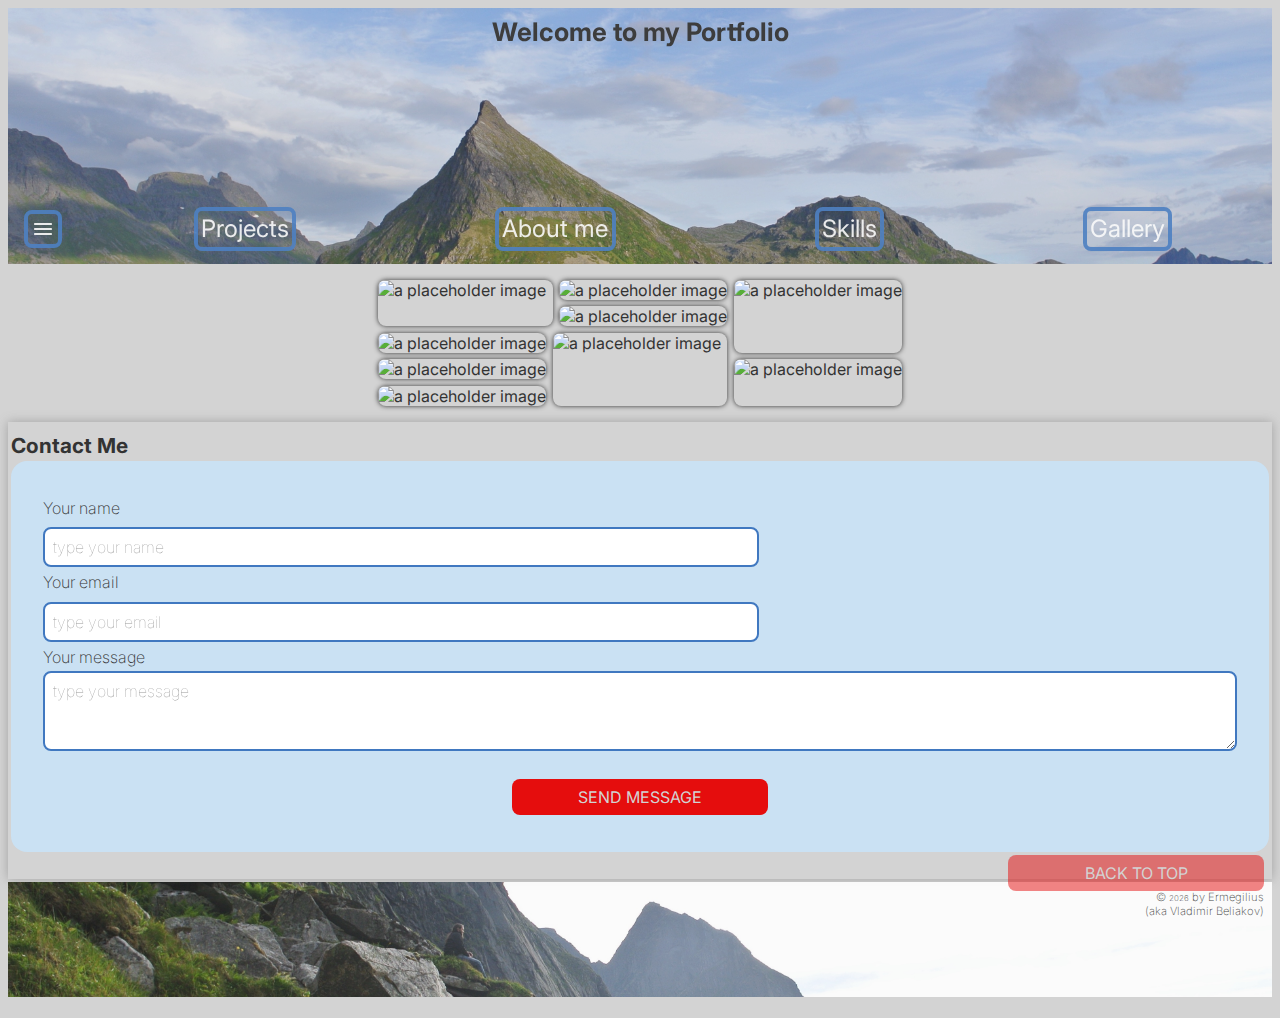
==== gallery.html @ 0bfc25ab "update: gallery.html and bav links" ====
<!DOCTYPE html>
<html lang="en">
<head>
    <meta charset="UTF-8">
    <meta name="viewport" content="width=device-width, initial-scale=1.0">
    <meta name="author" content="Ermegilius">
    <meta name="description" content="This portfoio has been done as a study assignment">
    <title>My portfolio</title>
    <link rel="stylesheet" href="./responsive_style.css">
    <link rel="icon" type="image/x-icon" href="./imgs/icon_favicon.ico">
    <link rel="preconnect" href="https://fonts.googleapis.com">
    <link rel="preconnect" href="https://fonts.gstatic.com" crossorigin>
    <link href="https://fonts.googleapis.com/css2?family=Inter:ital,opsz,wght@0,14..32,100..900;1,14..32,100..900&display=swap" rel="stylesheet">
    <link rel="stylesheet" href="https://fonts.googleapis.com/css2?family=Material+Symbols+Rounded:opsz,wght,FILL,GRAD@20..48,100..700,0..1,-50..200" />
</head>

<body>
    <!--Start of the header section-->
    <header>  
        <div id="banner" title="Vladimir's portfolio banner">
            <h1>Welcome to my Portfolio</h1>
        </div>
        <nav>
            <span class="material-symbols-rounded" id="mobileMenuButton">menu</span>
            <ul>   
                <li><a href="./index.html#projects">Projects</a></li>
                <li><a href="./index.html#aboutMe">About me</a></li>
                <li><a href="./index.html#skills">Skills</a></li>
                <li><a href="./gallery.html">Gallery</a></li>
            </ul>  
        </nav>
    </header>
     <!--End of the header section-->

     <!--Start of the main section-->
    <main>
        <div id="gallery" class="gridBlock">
            <img class="img-1" src="./imgs/gal_1.jpg" alt="a placeholder image">
            <img class="img-2" src="./imgs/gal_2.jpg" alt="a placeholder image">
            <img class="img-3" src="./imgs/gal_3.jpg" alt="a placeholder image">
            <img class="img-4" src="./imgs/gal_4.jpg" alt="a placeholder image">
            <img class="img-5" src="./imgs/gal_5.jpg" alt="a placeholder image">
            <img class="img-6" src="./imgs/gal_6.jpg" alt="a placeholder image">
            <img class="img-7" src="./imgs/gal_7.jpg" alt="a placeholder image">
            <img class="img-8" src="./imgs/gal_8.jpg" alt="a placeholder image">
            <img class="img-9" src="./imgs/gal_9.jpg" alt="a placeholder image">
        </div>

        <div id="contactMe" class="block">
            
            <h2>Contact Me</h2>
            <div class="formBox">
                <form>
                    <label for="yourtName">Your name</label>
                    <input type="text" name="yourName" placeholder="type your name">

                    <label for="email">Your email</label>
                    <input type="email" name="email" placeholder="type your email">

                    <label for="message">Your message<label>
                    <textarea id="message" name="message" cols="40" rows="5" placeholder="type your message"></textarea>
                </form>
                <button type="submit" class="cta">Send message</button>
            </div>
        </div>
    </main>
    <!--End of the main section-->
    <button id="backToTop">Back to top</button>

    <!--Start of the footer section-->
    <footer title="Footer with a picture of mountain view">
        <p>&copy <span id="year"></span> by Ermegilius <br> (aka Vladimir Beliakov)</p>
    </footer>
    <script src="index.js"></script>
    <!--End of the footer section-->
</body>

</html>
---- responsive_style.css ----
/* for all pages */
:root {
    --primary-light-color: #333333;
    --primary--dark-color: #d3d3d3;

    --secondery-light-color: #4078c0;
    --secondery-dark-color: #67a5f5;

    --accent-light-color: #e50d0d;
    --accent-dark-color: #fb3434;

    --outline--light: 2px solid var(--secondery-light-color);
    --outline--dark: 2px solid var(--secondery-dark-color);

    --border--light: 2px solid var(--secondery-light-color);
    --border--dark: 2px solid var(--secondery-dark-color);
}

* {
    margin: 0;
    padding: 0;
    box-sizing: border-box;
    font-size: 12px;
    color: var(--primary-light-color);
    font-family: "Inter", sans-serif;
}

h1 {
    font-size: 1.6rem;
    margin-top: .2rem;
    margin-bottom: .1rem;
    margin-left: .5rem;
}

h2 {
    font-size: 1.3rem;
    margin-top: .2rem;
    margin-bottom: .1rem;
}

h3 {
    font-size: 1.1rem;
    margin-top: .3rem;
    margin-bottom: .1rem;
    text-align: center;
}

body {
    display: flex;
    flex-direction: column;
    align-items: center;
    justify-content: center;
    font-weight: 400;
    font-style: normal;
    background-color: var(--primary--dark-color);
    margin: .5rem;
}

img {
    outline: var(--outline--light);
    border-radius: .5rem;
    width: 75%;
    object-fit: cover;
    margin: 0;
    align-self: center;
}

header {
    display: flex;
    flex-direction: column;
    width: 100%;
    height: 20vw;
    background-image: url("./imgs/header.JPG");
    background-size: cover;
    background-repeat: no-repeat;
    opacity: 0.9;
    align-items: flex-start;
    justify-content: space-between;
    position: sticky;
    top: 0;
    filter: grayscale(0);
    transition: filter 3s ease;
}

header::before {
    content: "";
    position: absolute;
    top: 0;
    left: 0;
    width: 100%;
    height: 100%;
    background-color: black;
    opacity: .1;
}

header nav {
    display: flex;
    flex-direction: row;
    width: 75%;
    margin: 1rem;
}

header ul {
    display: flex;
    flex-direction: row;
    width: 100%;
    text-align: center;
    list-style: none;
    flex-wrap: nowrap;
    justify-content: space-around;
    
}

#mobileMenuButton{
    margin-top: auto;
    margin-right: 2rem;
    margin-left: 1rem;
    text-decoration: none;
    color: #ffffff;
    border: var(--border--light);
    border-width: .1rem;
    border-radius: .5rem;
    text-align: center;
    padding: .1rem;
    opacity: .9;
}

header nav ul li {
    align-self: center;
}

li a {
    font-size: 1.3rem;
    text-decoration: none;
    color: #ffffff;
    border: var(--border--light);
    border-width: .1rem;
    border-radius: .5rem;
    text-align: center;
    padding: .1rem;
    opacity: .9;
}


li a:hover {
    background-color: var(--secondery-light-color);
}

main {
    display: flex;
    flex-direction:column;
    width: 100%;
}

.block {
    display: flex;
    flex-direction: column;
    padding: .2rem;
    box-shadow: 0 0 10px #a2a2a2;
    margin-bottom: .2rem;
}

.cardBox {
    display: flex;
    flex-direction: column;
    flex-wrap: nowrap;
}

.card {
    display: flex;
    flex-direction: column;
    flex: 1;
    margin: .5rem 0;
    border-radius: .5rem;
    overflow: hidden;
    transition: transform 0.3s, box-shadow 0.3s;
}

.card:hover {
transform: translateY(-5px);
box-shadow: 0 8px 12px rgba(0, 0, 0, 0.2);
}

.card p {
    margin: .2rem 0;
}

.card a {
    text-decoration: none;
    color: var(--accent-light-color);
    margin-top: auto;
}

.card a:hover {
    color: var(--accent-light-color);
}

.unit {
    display: flex;
    flex-direction: column;
    margin-bottom: .5rem;
}

.unit img {
    margin: .5rem 0;
}

.skillBox {
    display: flex;
    flex-direction: column;
    align-self: center;
    align-items: center;
    margin: .5rem 0;
}

.skillBox span {
    font-weight: 200;
    font-size: 3rem;
}

progress {
    box-shadow: 0 2px 5px rgba(0, 0, 0, 0.25) inset;
    width: 50vw;
}

#projects, #skills  {
    background: #c8f9cdd5;
    background: linear-gradient(180deg, #FFFFFF 0%, #c8f9cdd5 50%, #FFFFFF 100%);

}

#aboutMe {
    background: #c8e4f9d5;
    background: linear-gradient(180deg, #FFFFFF 0%, #c8e4f9d5 50%, #FFFFFF 100%);

}

.formBox {
    background-color: #c8e4f9d5;
    padding: 2rem;
    border-radius: 1rem;
    margin-bottom: 1.5rem;
}

form {
    display: flex;
    flex-direction: column;
}

label {
    text-align: left;
    font-weight: 200;
    margin: .3rem 0;
}

input, textarea {
    width: 60%;
    padding: .5rem;
    margin-top: .3rem;
    font-size: 1rem;
    border: var(--border--light);
    border-radius: .5rem;
}

input:active, input:focus, textarea:active, textarea:focus {
    outline: var(--outline--light);
    background-color: #ffffff;
}

input::placeholder, textarea::placeholder {
    font-weight: 100;
    opacity: 0.5;
    color: var(--primary-light-color);
}

#message {
    width: 100%;
    height: 5rem;
}

.cta {
    display: block;
    margin: auto;
    padding: .5rem;
    background-color: var(--accent-light-color);
    border-radius: .5rem;
    color: var(--primary--dark-color);
    border: none;
    margin-top: 1.5rem;
    text-transform: uppercase;
    width: 20vw;
    font-size: 1rem;
}

.cta:hover {
    outline: var(--outline--light);
    opacity: .9;
}

#backToTop {
    position: fixed;
    bottom: 5%;
    right: 1rem;
    z-index: 1;
    padding: .5rem;
    background-color: var(--accent-light-color);
    border-radius: .5rem;
    color: var(--primary--dark-color);
    border: none;
    text-transform: uppercase;
    width: 20vw;
    font-size: 1rem;
    opacity: .5;
}

footer {
    display: flex;
    flex-direction: column;
    width: 100%;
    height: 10vw;
    background-image: url("./imgs/footer.JPG");
    background-size: contain;
    opacity: 0.9;
    background-repeat: no-repeat;
    background-position: top;
    background-size: 100%;
    align-self: end;
    align-items: end;
}

footer p {
    margin: .5rem;
    font-weight: 200;
    font-size: .7rem;
    text-align: right;
}

footer span {
    font-size: .5rem;
}

.colored {
    opacity: .1;
}

.hidden {
    display: none;
}

/* for gallery.html */
.gridBlock {
    display: grid;
    max-width: 1000px;
    grid-template-areas:
    "img-1 img-1 img-2 img-2 img-7 img-7"
    "img-1 img-1 img-4 img-4 img-7 img-7"
    "img-5 img-6 img-6 img-6 img-7 img-7"
    "img-3 img-6 img-6 img-6 img-9 img-9"
    "img-8 img-6 img-6 img-6 img-9 img-9"
    ;
    margin: 1rem auto;
    gap: .4rem;
    grid-auto-rows: 1fr;
    
}

.gridBlock img {
    object-fit: cover;
    width: 100%;
    height: 100%;
    outline: none;
    box-shadow: 0 0 5px #333333;
}

.img-1 {
    grid-area: img-1;
}

.img-2 {
    grid-area: img-2;
}

.img-3 {
    grid-area: img-3;
}

.img-4 {
    grid-area: img-4;
}

.img-5 {
    grid-area: img-5;
}

.img-6 {
    grid-area: img-6;
}

.img-7 {
    grid-area: img-7;
}

.img-8 {
    grid-area: img-8;
}

.img-9 {
    grid-area: img-9;
}


/* Tablet style */
@media only screen and (min-width: 768px) {
    *{
        font-size: 16px;
    }

    h1 {
        margin-top: .5rem;
        margin-bottom: .2rem;
        margin-left: 0;
    }
    
    h2 {
        margin-top: .5rem;
        margin-bottom: .2rem;
    }
    
    h3 {
        margin-top: .5rem;
        margin-bottom: .2rem;
    }

    img {
        width: 45%;
    }

    header {
        align-items: center;
    }

    header nav {
        width: 100%;
    }

    li a, #mobileMenuButton {
        border-width: .3rem;
        font-size: 1.5rem;
        padding: .2rem;
    }

    .card {
        align-items: center;
    }

    .card {
        margin: .5rem 0;
    }

    .card p {
        margin: .5rem 0;
    }

    .skillBox span {
        font-weight: 400;
        font-size: 3rem;
    }

    progress {
        width: 70vw;
    }

    #backToTop {
        bottom: 1%;
    }
}

/* Big screen style */
@media only screen and (min-width: 1400px) {
    *{
        font-size: 26px;
    }

    h1 {
        margin-top: 1rem;
        margin-bottom: .5rem;
    }
    
    h2 {
        margin-top: 1rem;
        margin-bottom: .5rem;
    }
    
    h3 {
        margin-top: 1rem;
        margin-bottom: .5rem;
    }

    img {
        width: 100%;
    }
   
    header {
        align-items: center;
        height: 15vw;
    }

    header nav {
        width: 100%;
        margin: 1rem;
    }

    #mobileMenuButton {
        display: none;
    }

    .navButtonsBox {
        display: flex;
        flex-direction: row;
    }

    header ul li {
        display: flex;
        margin-top: auto;
    }

    li a {
        font-size: 2rem;
        padding: .5rem;
    }

    .block {
        padding: .5rem;
        margin-bottom: .5rem;
    }

    .cardBox {
        flex-direction: row;
    }

    .card {
        margin: 0 1rem;
    }

    .card p {
        margin-bottom: 1rem;
    }

    .unit {
        flex-direction: row;
        width: 100%;
        margin-bottom: 1rem;
    }

    .unit img {
        flex: 2;
        width: 25%;
        object-fit: cover;
        margin: 0;
    }

    .unit div {
        flex: 1;
    }
    
    .unit p {
        flex: 5;
        margin-left: .5rem;
    }

    .unit:nth-child(2n+1) {
        flex-direction: row-reverse;
    }

    .unit:nth-child(2n+1) p {
        margin-left: 0;
        margin-right: .5rem;
    }

    .skillBox {
        align-self: flex-start;
       
        margin: 0 .5rem;
    }

    .skillBox span {
        font-weight: 800;
        font-size: 2rem;
    }

    progress {
        box-shadow: 0 2px 5px rgba(0, 0, 0, 0.25) inset;
        width: 100%;
    }

    input {
        width: 45%;
    }
    
    .cta {
        font-size: 1.5rem;
    }

    #backToTop {
        width: 10vw;
    }

    footer span {
        font-size: .6rem;
        bottom: 5%;
    }
}
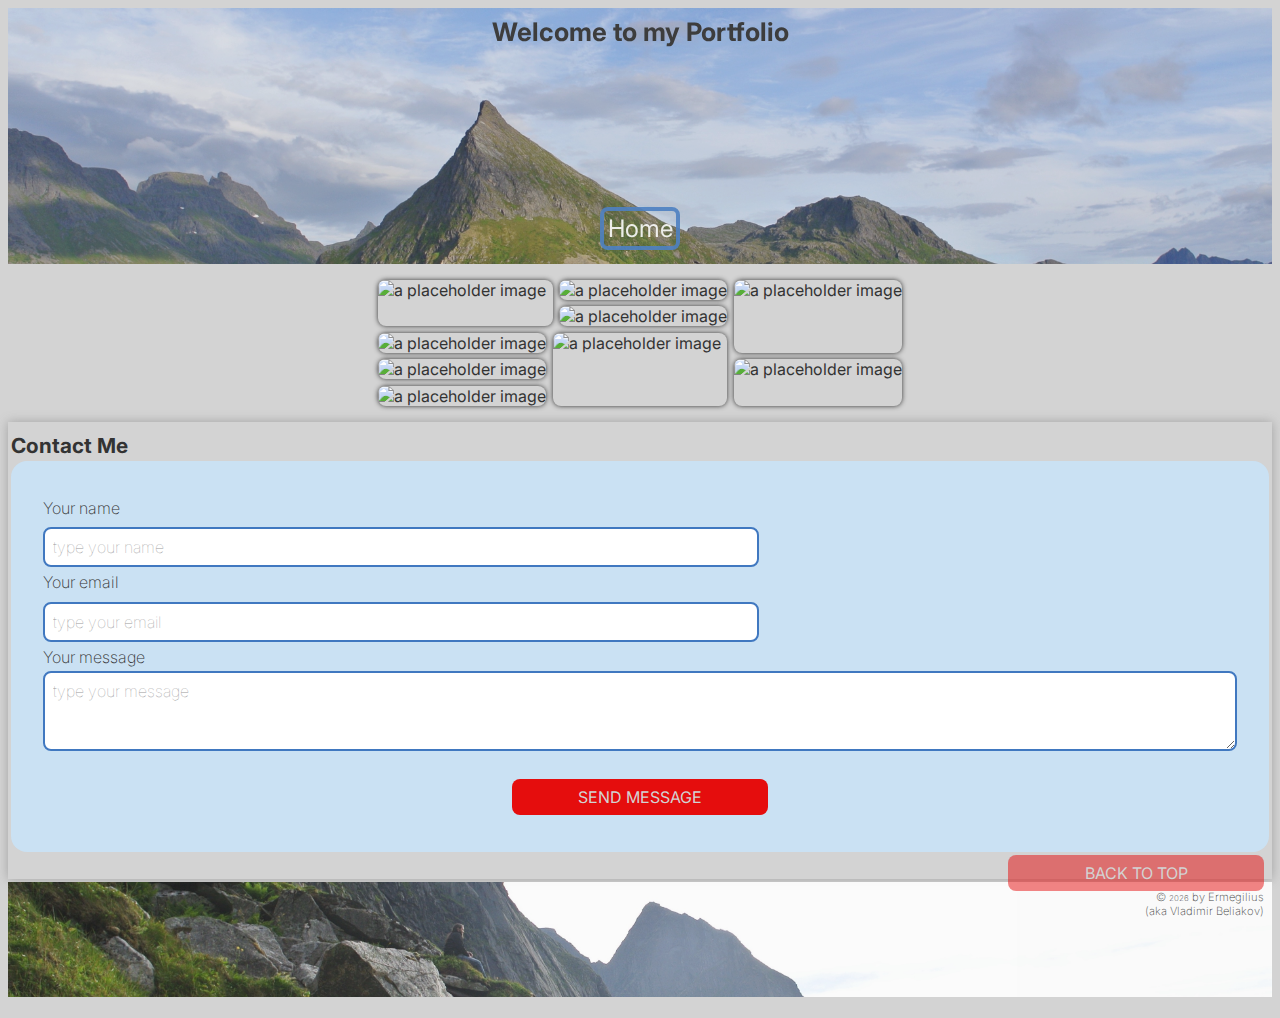
==== commit 086a2345: "fix: gallery nav" ====
--- a/gallery.html
+++ b/gallery.html
@@ -21,12 +21,8 @@
             <h1>Welcome to my Portfolio</h1>
         </div>
         <nav>
-            <span class="material-symbols-rounded" id="mobileMenuButton">menu</span>
             <ul>   
-                <li><a href="./index.html#projects">Projects</a></li>
-                <li><a href="./index.html#aboutMe">About me</a></li>
-                <li><a href="./index.html#skills">Skills</a></li>
-                <li><a href="./gallery.html">Gallery</a></li>
+                <li><a href="./index">Home</a></li>
             </ul>  
         </nav>
     </header>
--- a/responsive_style.css
+++ b/responsive_style.css
@@ -80,6 +80,7 @@
     top: 0;
     filter: grayscale(0);
     transition: filter 3s ease;
+    z-index: 1;
 }
 
 header::before {
@@ -96,7 +97,7 @@
 header nav {
     display: flex;
     flex-direction: row;
-    width: 75%;
+
     margin: 1rem;
 }
 
@@ -108,10 +109,10 @@
     list-style: none;
     flex-wrap: nowrap;
     justify-content: space-around;
-    
 }
 
 #mobileMenuButton{
+    display: flex;
     margin-top: auto;
     margin-right: 2rem;
     margin-left: 1rem;
@@ -127,6 +128,7 @@
 
 header nav ul li {
     align-self: center;
+    margin: 0.3rem;
 }
 
 li a {
@@ -140,7 +142,6 @@
     padding: .1rem;
     opacity: .9;
 }
-
 
 li a:hover {
     background-color: var(--secondery-light-color);
@@ -451,10 +452,9 @@
 
     .card {
         align-items: center;
-    }
-
-    .card {
         margin: .5rem 0;
+        width: 75%;
+        align-self: center;
     }
 
     .card p {
@@ -526,7 +526,7 @@
 
     li a {
         font-size: 2rem;
-        padding: .5rem;
+        padding: .2rem;
     }
 
     .block {
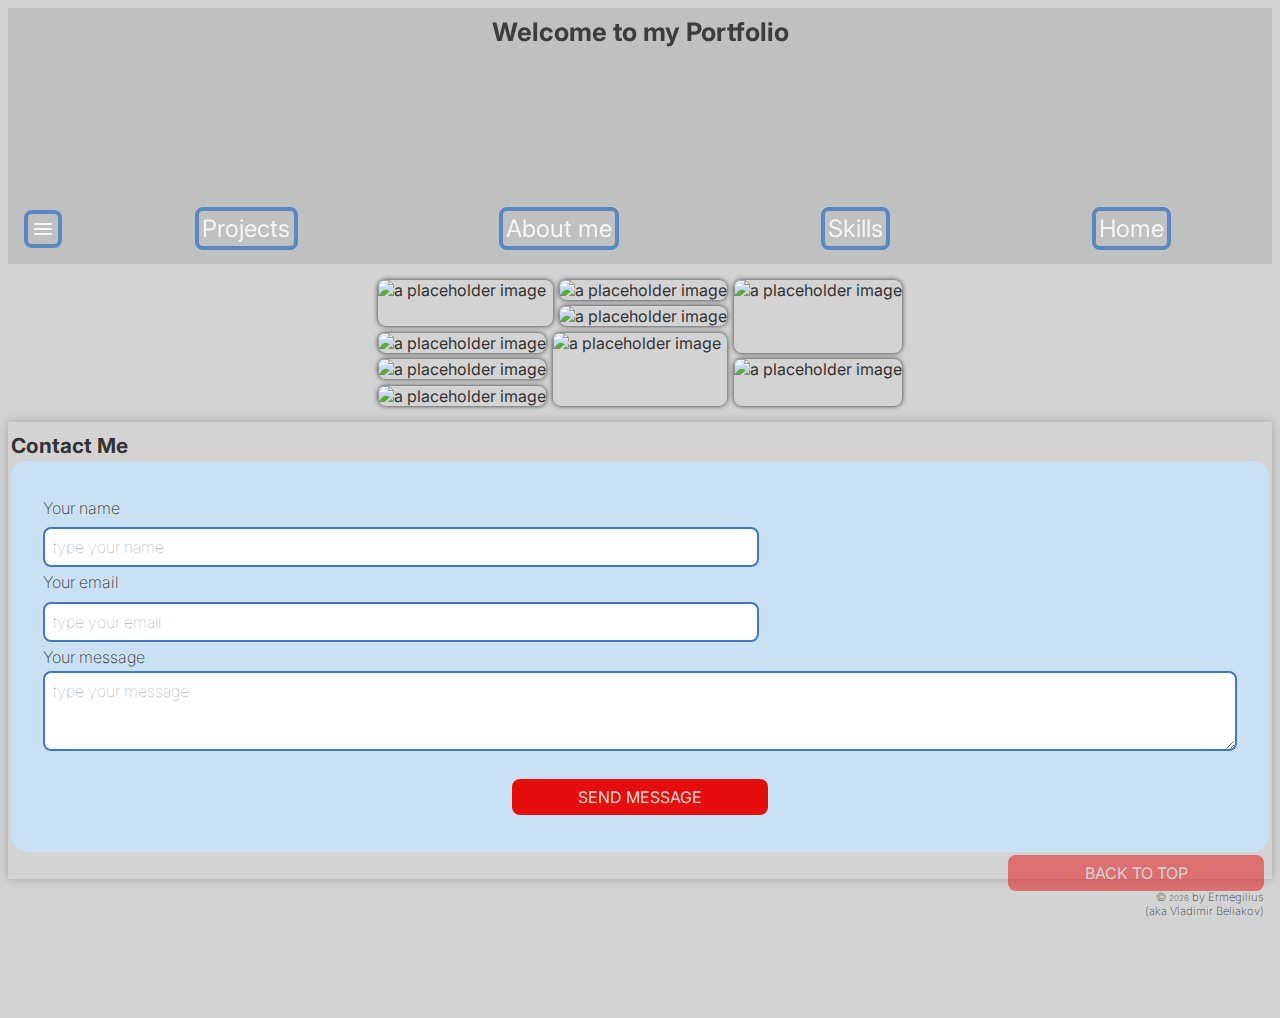
==== commit 7acbc7a5: "fix: nav bar on gallery page" ====
--- a/gallery.html
+++ b/gallery.html
@@ -21,8 +21,12 @@
             <h1>Welcome to my Portfolio</h1>
         </div>
         <nav>
-            <ul>   
-                <li><a href="./index">Home</a></li>
+            <span class="material-symbols-rounded" id="mobileMenuButton">menu</span>
+            <ul>
+                <li><a class="externallLink" href="./index.html#projects">Projects</a></li>
+                <li><a class="externallLink" href="./index.html#aboutMe">About me</a></li>
+                <li><a class="externallLink" href="./index.html#skills">Skills</a></li>   
+                <li><a href="./index.html">Home</a></li>
             </ul>  
         </nav>
     </header>
@@ -48,10 +52,10 @@
             <div class="formBox">
                 <form>
                     <label for="yourtName">Your name</label>
-                    <input type="text" name="yourName" placeholder="type your name">
+                    <input id="yourtName" type="text" name="yourName" placeholder="type your name" autocomplete="name">
 
                     <label for="email">Your email</label>
-                    <input type="email" name="email" placeholder="type your email">
+                    <input id="email" type="email" name="email" placeholder="type your email" autocomplete="email">
 
                     <label for="message">Your message<label>
                     <textarea id="message" name="message" cols="40" rows="5" placeholder="type your message"></textarea>
--- a/responsive_style.css
+++ b/responsive_style.css
@@ -70,7 +70,7 @@
     flex-direction: column;
     width: 100%;
     height: 20vw;
-    background-image: url("./imgs/header.JPG");
+    background-image: url("./imgs/header.jpg");
     background-size: cover;
     background-repeat: no-repeat;
     opacity: 0.9;
@@ -319,7 +319,7 @@
     flex-direction: column;
     width: 100%;
     height: 10vw;
-    background-image: url("./imgs/footer.JPG");
+    background-image: url("./imgs/footer.jpg");
     background-size: contain;
     opacity: 0.9;
     background-repeat: no-repeat;
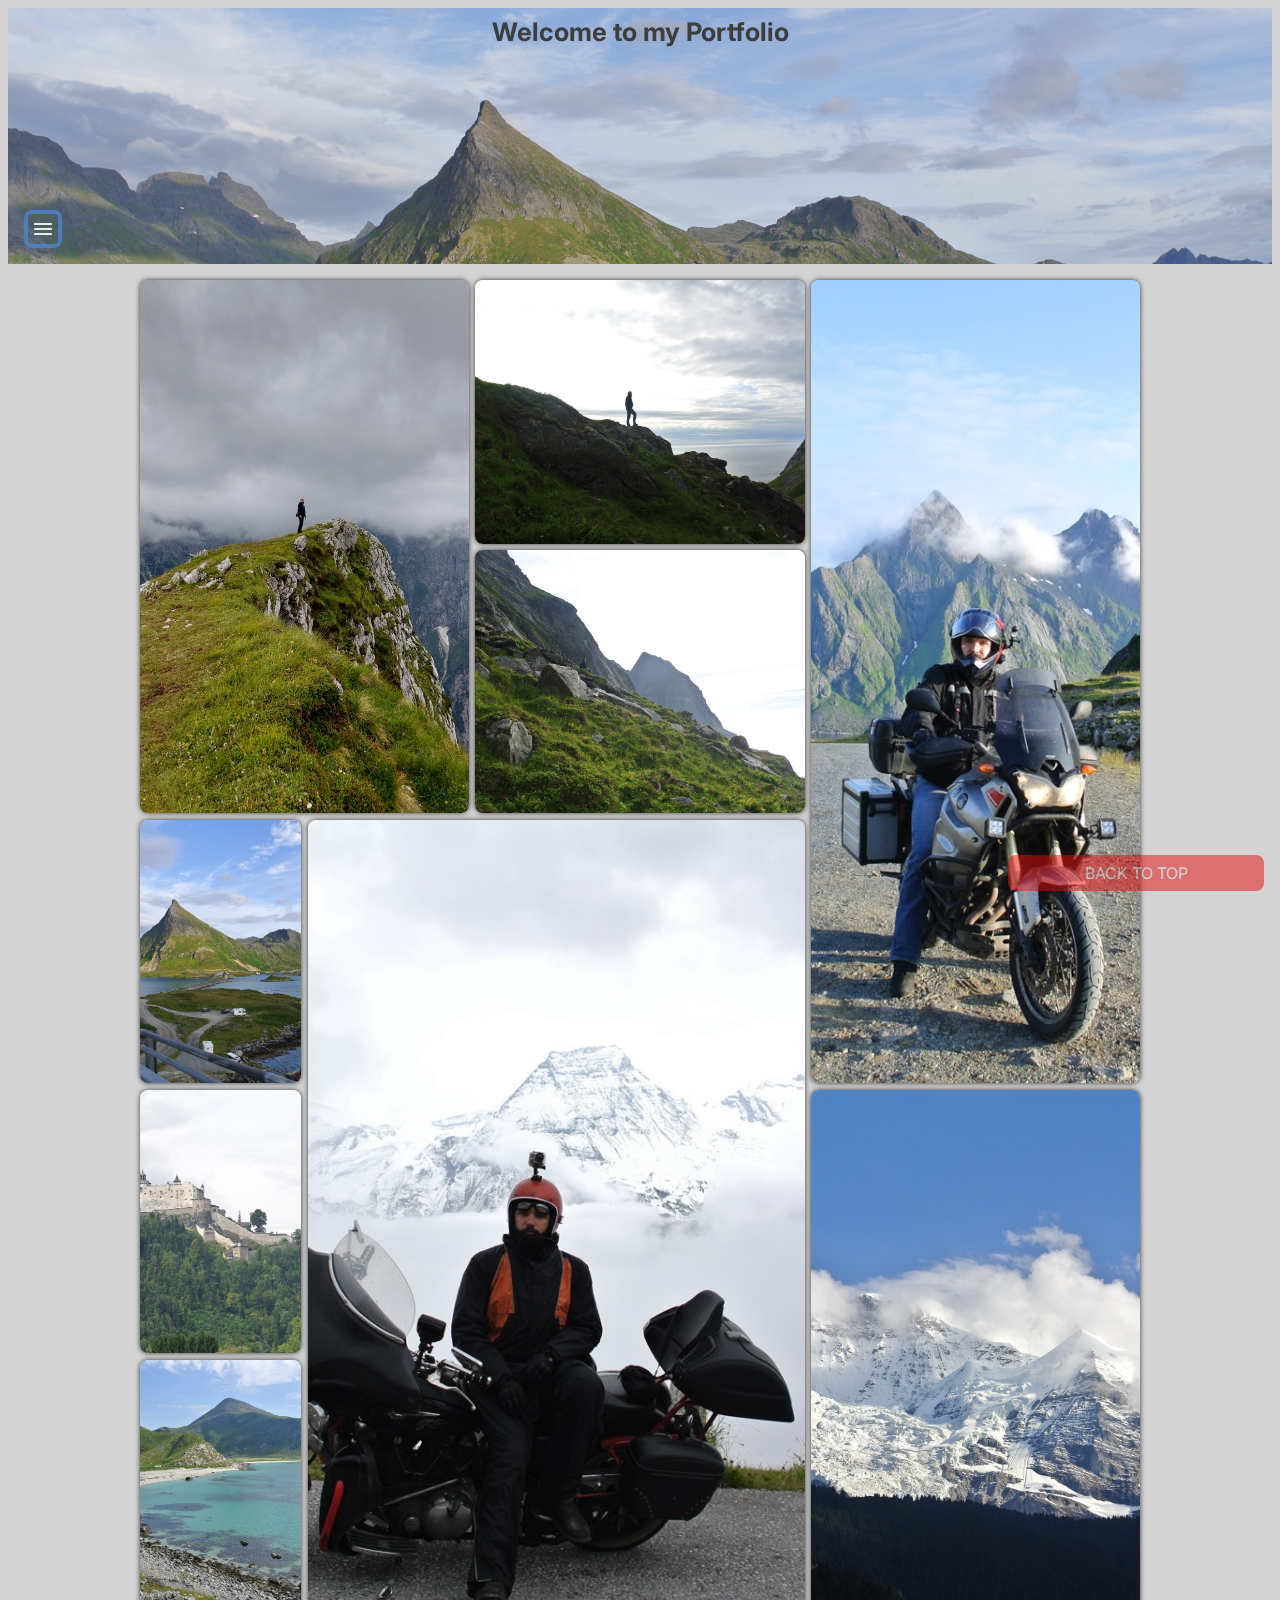
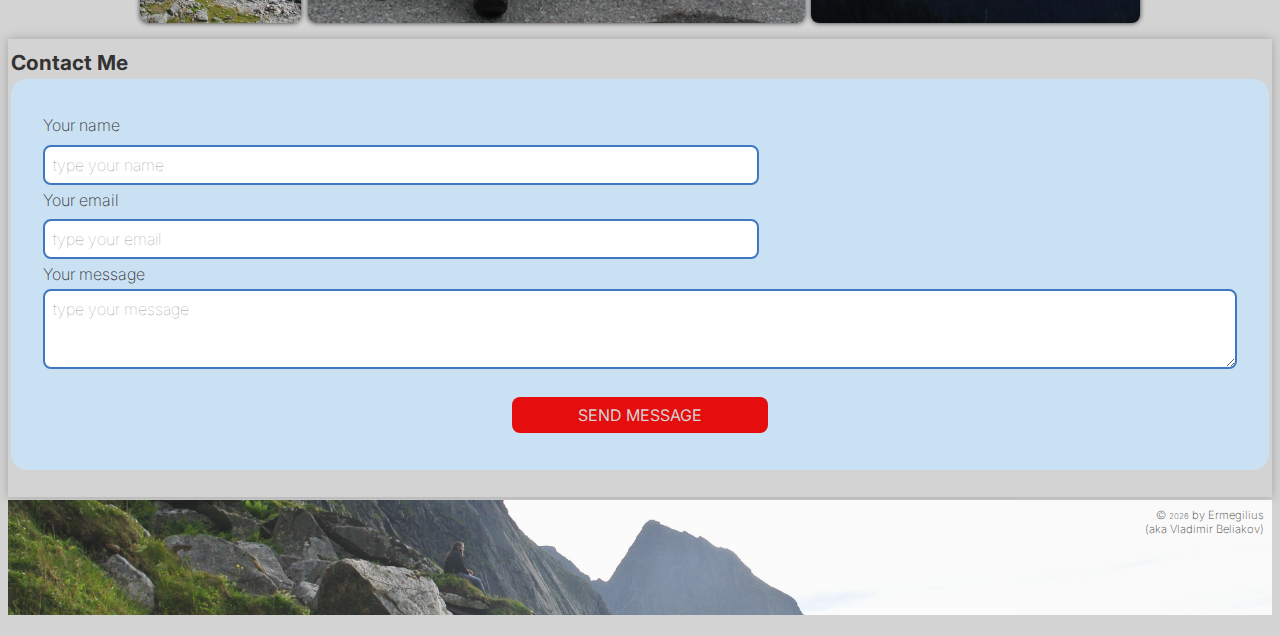
==== commit d86be600: "fix: some minor issues with resize" ====
--- a/gallery.html
+++ b/gallery.html
@@ -23,10 +23,10 @@
         <nav>
             <span class="material-symbols-rounded" id="mobileMenuButton">menu</span>
             <ul>
-                <li><a class="externallLink" href="./index.html#projects">Projects</a></li>
-                <li><a class="externallLink" href="./index.html#aboutMe">About me</a></li>
-                <li><a class="externallLink" href="./index.html#skills">Skills</a></li>   
-                <li><a href="./index.html">Home</a></li>
+                <li class="hidden"><a class="externallLink" href="./index.html#projects">Projects</a></li>
+                <li class="hidden"><a class="externallLink" href="./index.html#aboutMe">About me</a></li>
+                <li class="hidden"><a class="externallLink" href="./index.html#skills">Skills</a></li>   
+                <li class="hidden"><a href="./index.html">Home</a></li>
             </ul>  
         </nav>
     </header>
@@ -35,15 +35,15 @@
      <!--Start of the main section-->
     <main>
         <div id="gallery" class="gridBlock">
-            <img class="img-1" src="./imgs/gal_1.jpg" alt="a placeholder image">
-            <img class="img-2" src="./imgs/gal_2.jpg" alt="a placeholder image">
-            <img class="img-3" src="./imgs/gal_3.jpg" alt="a placeholder image">
-            <img class="img-4" src="./imgs/gal_4.jpg" alt="a placeholder image">
-            <img class="img-5" src="./imgs/gal_5.jpg" alt="a placeholder image">
-            <img class="img-6" src="./imgs/gal_6.jpg" alt="a placeholder image">
-            <img class="img-7" src="./imgs/gal_7.jpg" alt="a placeholder image">
-            <img class="img-8" src="./imgs/gal_8.jpg" alt="a placeholder image">
-            <img class="img-9" src="./imgs/gal_9.jpg" alt="a placeholder image">
+            <img class="img-1" src="./imgs/gal_1_large.jpeg" alt="a placeholder image">
+            <img class="img-2" src="./imgs/gal_2_large.jpeg" alt="a placeholder image">
+            <img class="img-3" src="./imgs/gal_3_large.jpeg" alt="a placeholder image">
+            <img class="img-4" src="./imgs/gal_4_large.jpeg" alt="a placeholder image">
+            <img class="img-5" src="./imgs/gal_5_large.jpeg" alt="a placeholder image">
+            <img class="img-6" src="./imgs/gal_6_large.jpeg" alt="a placeholder image">
+            <img class="img-7" src="./imgs/gal_7_large.jpeg" alt="a placeholder image">
+            <img class="img-8" src="./imgs/gal_8_large.jpeg" alt="a placeholder image">
+            <img class="img-9" src="./imgs/gal_9_large.jpeg" alt="a placeholder image">
         </div>
 
         <div id="contactMe" class="block">
--- a/responsive_style.css
+++ b/responsive_style.css
@@ -70,7 +70,7 @@
     flex-direction: column;
     width: 100%;
     height: 20vw;
-    background-image: url("./imgs/header.jpg");
+    background-image: url("./imgs/header.jpeg");
     background-size: cover;
     background-repeat: no-repeat;
     opacity: 0.9;
@@ -319,7 +319,7 @@
     flex-direction: column;
     width: 100%;
     height: 10vw;
-    background-image: url("./imgs/footer.jpg");
+    background-image: url("./imgs/footer.jpeg");
     background-size: contain;
     opacity: 0.9;
     background-repeat: no-repeat;
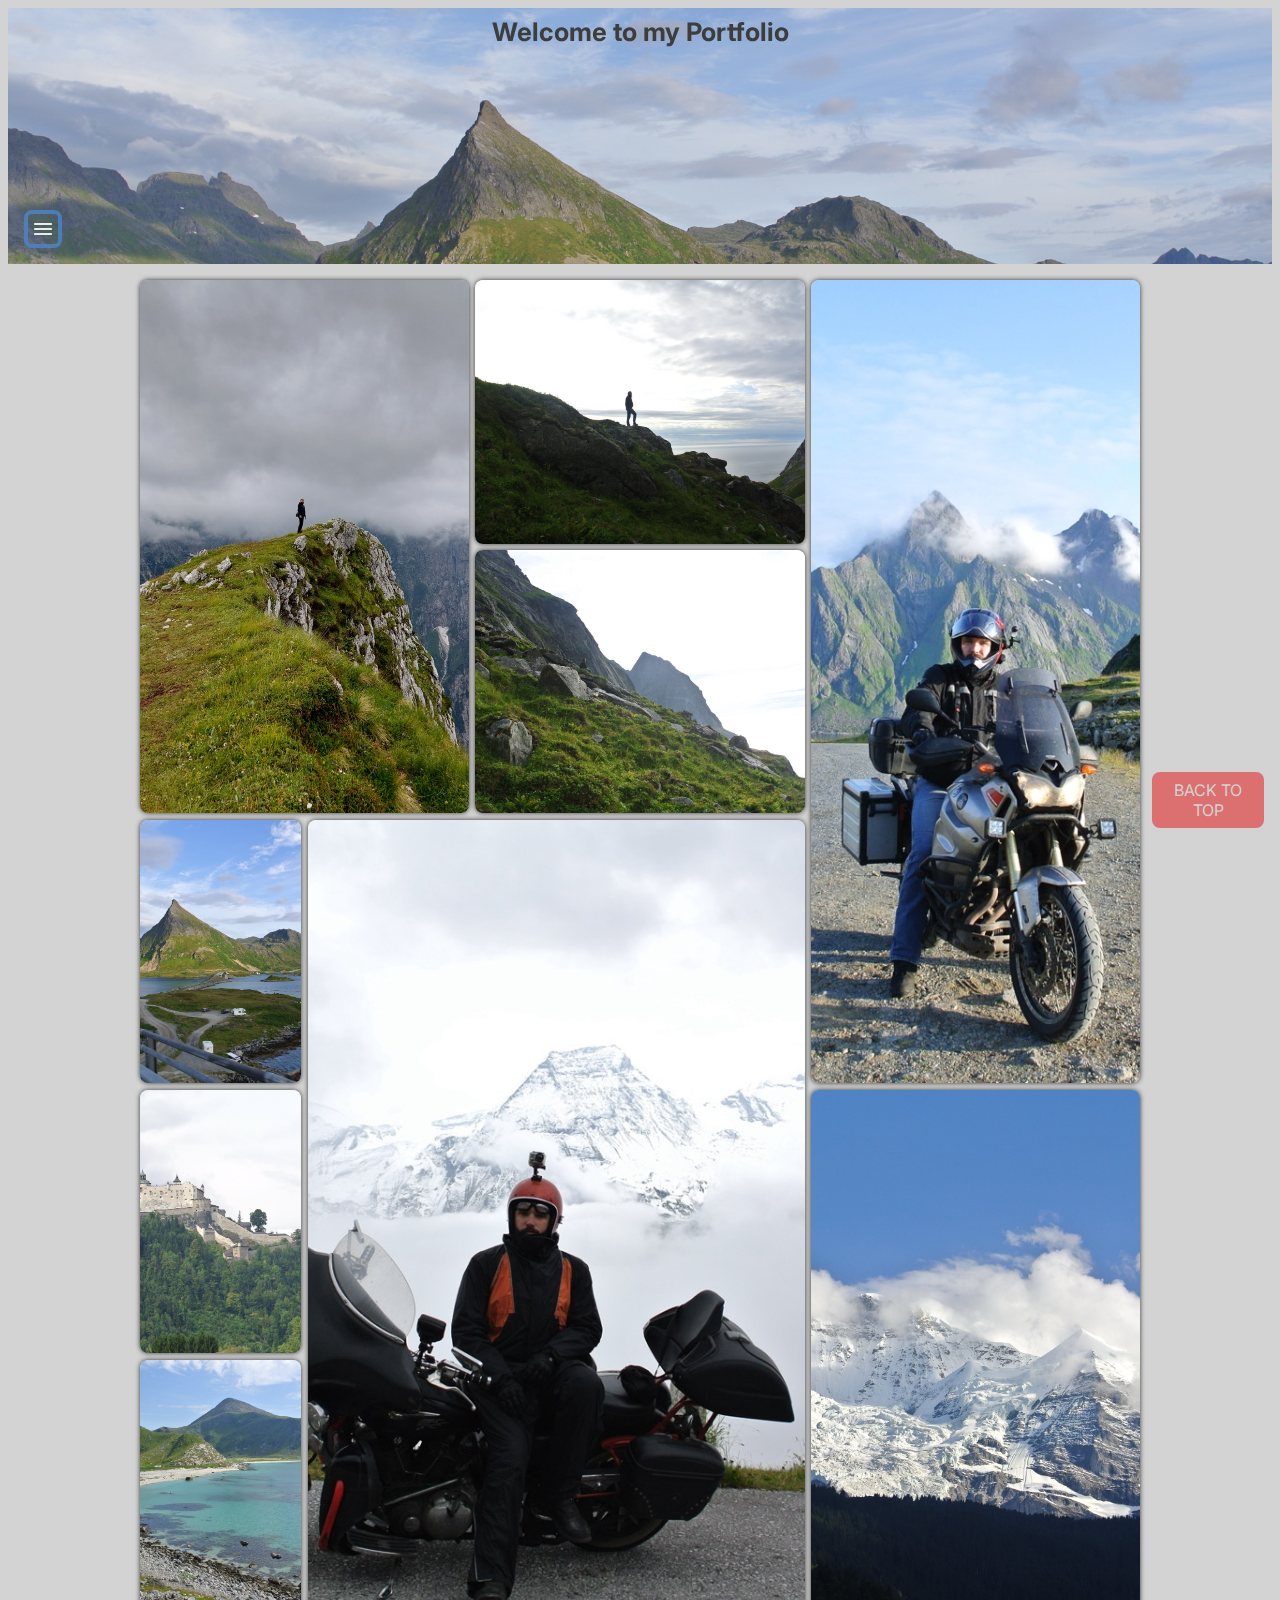
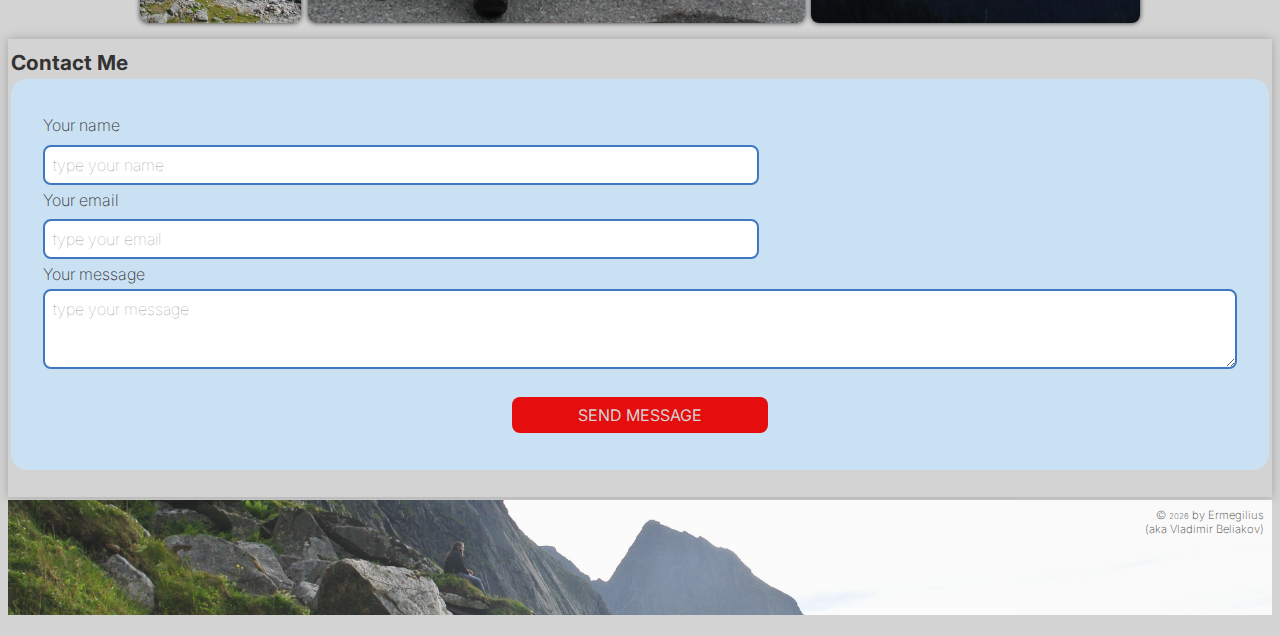
==== commit 72e99f38: "fix: some minor html issues after validation" ====
--- a/gallery.html
+++ b/gallery.html
@@ -59,8 +59,8 @@
 
                     <label for="message">Your message<label>
                     <textarea id="message" name="message" cols="40" rows="5" placeholder="type your message"></textarea>
+                <button type="submit" class="cta">Send message</button>    
                 </form>
-                <button type="submit" class="cta">Send message</button>
             </div>
         </div>
     </main>
--- a/responsive_style.css
+++ b/responsive_style.css
@@ -43,6 +43,10 @@
     margin-top: .3rem;
     margin-bottom: .1rem;
     text-align: center;
+}
+
+button:hover {
+   cursor: pointer; 
 }
 
 body {
@@ -81,6 +85,7 @@
     filter: grayscale(0);
     transition: filter 3s ease;
     z-index: 1;
+    background-attachment: scroll; 
 }
 
 header::before {
@@ -193,8 +198,12 @@
 }
 
 .card a:hover {
-    color: var(--accent-light-color);
-}
+    color: #930000;
+}
+
+.card a:visited {
+    color: #d78e8e;
+  }
 
 .unit {
     display: flex;
@@ -224,17 +233,38 @@
     width: 50vw;
 }
 
-#projects, #skills  {
-    background: #c8f9cdd5;
-    background: linear-gradient(180deg, #FFFFFF 0%, #c8f9cdd5 50%, #FFFFFF 100%);
-
-}
-
-#aboutMe {
-    background: #c8e4f9d5;
-    background: linear-gradient(180deg, #FFFFFF 0%, #c8e4f9d5 50%, #FFFFFF 100%);
-
-}
+#projects::before {
+    content: ' ';
+    display: block;
+    position: fixed;
+    left: 0;
+    top: 0;
+    width: 100%;
+    height: 100%;
+    opacity: 0.2;
+    background-image: url('./imgs/gal_7_large.jpeg');
+    background-repeat: no-repeat;
+    background-position: 50% 0;
+    background-size: cover;
+    z-index: -1;
+}
+
+#aboutMe::before {
+    content: ' ';
+    display: flex;
+    position: sticky;
+    left: 0;
+    top: 0;
+    width: 100%;
+    height: 100%;
+    opacity: 0.2;
+    background-image: url('./imgs/gal_9_original.jpeg');
+    background-repeat: no-repeat;
+    background-position: 50% 0;
+    background-size: cover;
+    z-index: -1;
+}
+
 
 .formBox {
     background-color: #c8e4f9d5;
@@ -300,7 +330,7 @@
 
 #backToTop {
     position: fixed;
-    bottom: 5%;
+    bottom: 6%;
     right: 1rem;
     z-index: 1;
     padding: .5rem;
@@ -309,9 +339,14 @@
     color: var(--primary--dark-color);
     border: none;
     text-transform: uppercase;
-    width: 20vw;
+    width: 7rem;
     font-size: 1rem;
     opacity: .5;
+}
+
+#backToTop:hover {
+    opacity: 1;
+    outline: var(--outline--light);
 }
 
 footer {
@@ -471,7 +506,7 @@
     }
 
     #backToTop {
-        bottom: 1%;
+        bottom: 8%;
     }
 }
 
@@ -540,6 +575,7 @@
 
     .card {
         margin: 0 1rem;
+        align-self: stretch;
     }
 
     .card p {
@@ -601,12 +637,12 @@
         font-size: 1.5rem;
     }
 
-    #backToTop {
-        width: 10vw;
-    }
-
     footer span {
         font-size: .6rem;
         bottom: 5%;
     }
+
+    #backToTop {
+        bottom: 1%;
+    }
 }